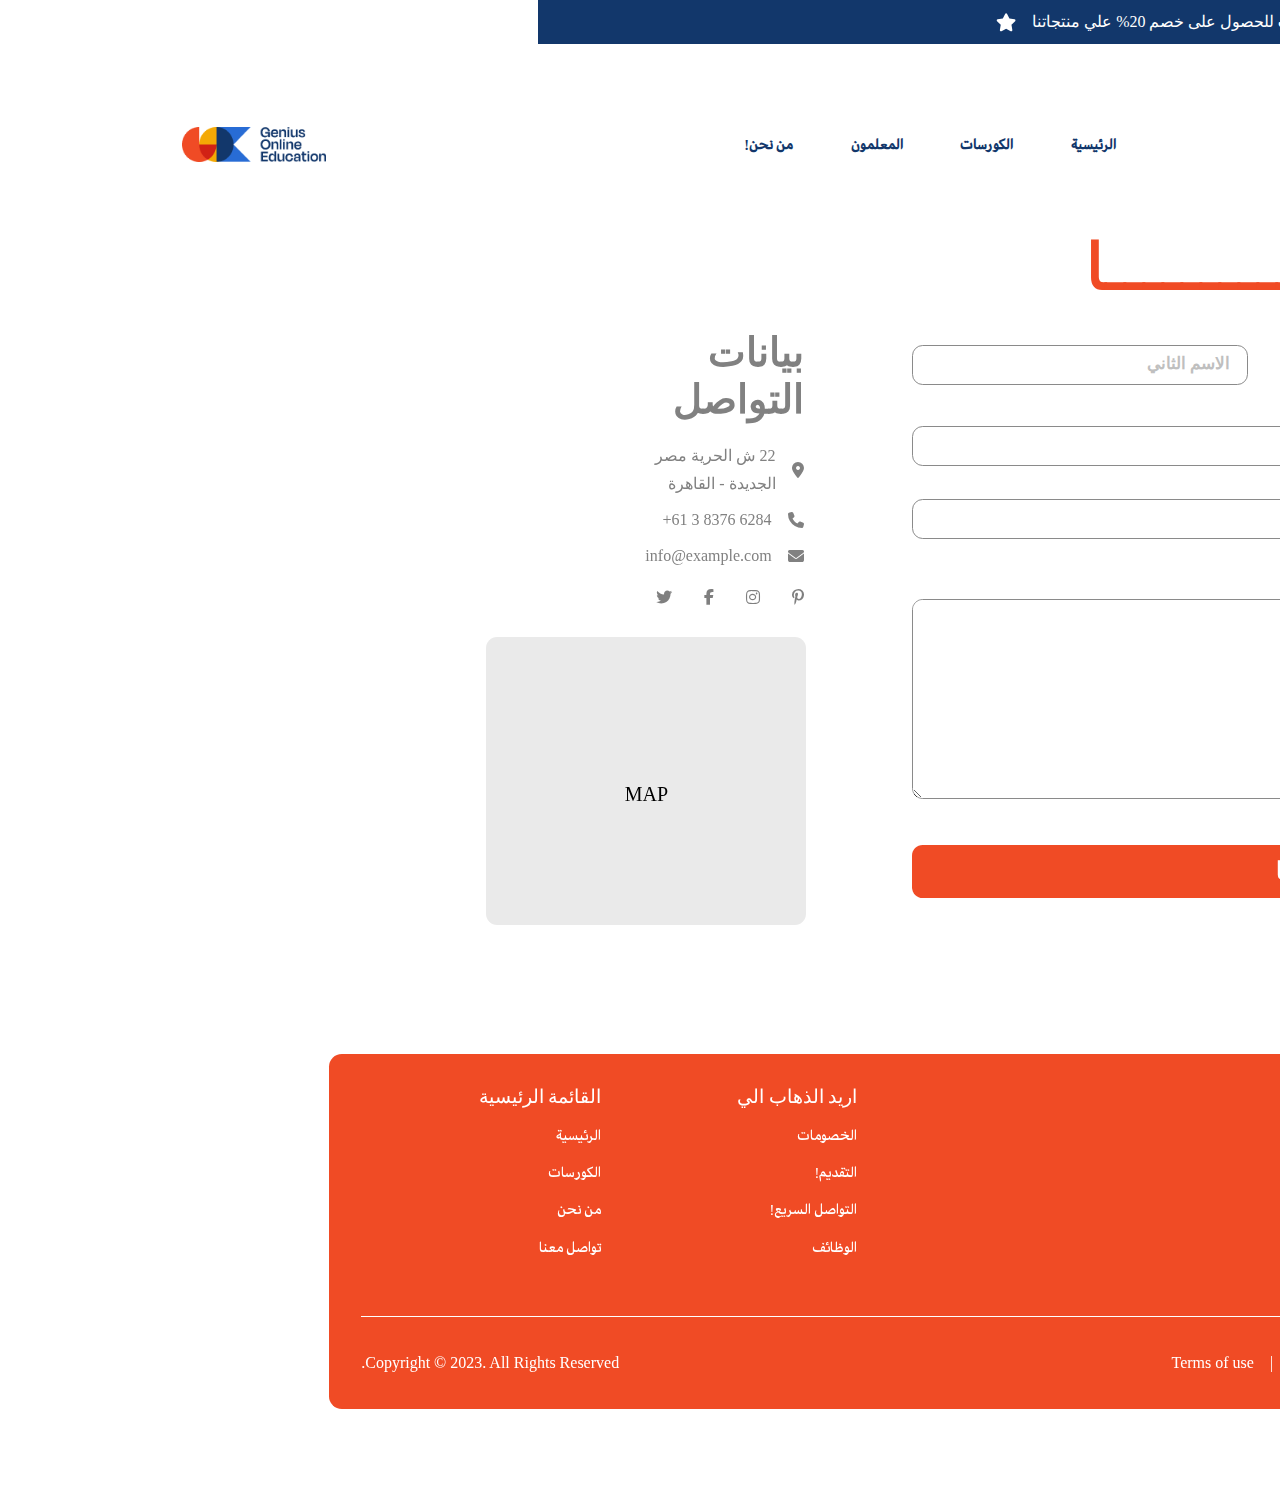
==== content-us.htm @ b76abf29 "first real project" ====
<!DOCTYPE html>
<html lang="ar" dir="rtl">
<head>
    <meta charset="UTF-8">
    <meta name="viewport" content="width=device-width, initial-scale=1.0">
    <title>Document</title>
    <link
    rel="stylesheet"
    href="https://cdnjs.cloudflare.com/ajax/libs/font-awesome/6.7.2/css/all.min.css"
    integrity="sha512-Evv84Mr4kqVGRNSgIGL/F/aIDqQb7xQ2vcrdIwxfjThSH8CSR7PBEakCr51Ck+w+/U6swU2Im1vVX0SVk9ABhg=="
    crossorigin="anonymous"
    referrerpolicy="no-referrer"
  />
  <link rel="stylesheet" href="./style/main.css" />
</head>
<body>
    <header class="header">
        <div class="topbar">
            <svg width="20" height="19" viewBox="0 0 20 19" fill="none" xmlns="http://www.w3.org/2000/svg">
                <path
                    d="M9.10547 0.882812C9.52734 0.0390625 10.7227 0.0742188 11.1094 0.882812L13.4297 5.55859L18.5625 6.29688C19.4766 6.4375 19.8281 7.5625 19.1602 8.23047L15.4688 11.8516L16.3477 16.9492C16.4883 17.8633 15.5039 18.5664 14.6953 18.1445L10.125 15.7188L5.51953 18.1445C4.71094 18.5664 3.72656 17.8633 3.86719 16.9492L4.74609 11.8516L1.05469 8.23047C0.386719 7.5625 0.738281 6.4375 1.65234 6.29688L6.82031 5.55859L9.10547 0.882812Z"
                    fill="white" />
            </svg>
    
            <p>استخدم كود <strong>كله بالحب</strong> للحصول على خصم 20% علي منتجاتنا</p>
            <svg width="20" height="19" viewBox="0 0 20 19" fill="none" xmlns="http://www.w3.org/2000/svg">
                <path
                    d="M9.10547 0.882812C9.52734 0.0390625 10.7227 0.0742188 11.1094 0.882812L13.4297 5.55859L18.5625 6.29688C19.4766 6.4375 19.8281 7.5625 19.1602 8.23047L15.4688 11.8516L16.3477 16.9492C16.4883 17.8633 15.5039 18.5664 14.6953 18.1445L10.125 15.7188L5.51953 18.1445C4.71094 18.5664 3.72656 17.8633 3.86719 16.9492L4.74609 11.8516L1.05469 8.23047C0.386719 7.5625 0.738281 6.4375 1.65234 6.29688L6.82031 5.55859L9.10547 0.882812Z"
                    fill="white" />
            </svg>
        </div>
        <nav class="navbar">
            <div class="container">
                <a href="./index.html" class="navbar-logo">
                    <img src="./assets/images/logo.png" alt="GENIUS-logo">
                </a>
                <ul class="navbar-menu">
                    <a href="./index.html">الرئيسية</a>
                    <a href="./courses.html">الكورسات</a>
                    <a href="./teachers.html">المعلمون</a>
                    <a href="./about-us.html">من نحن!</a>
                </ul>
                <div class="navbar-btns">
                    <a href=""> اكتشف الآن</a>
                    <a href="">تسجيل دخول</a>
                </div>
                <div class="navbar-barIcon">
                    <svg stroke="currentColor" fill="currentColor" stroke-width="0" viewBox="0 0 448 512" height="200px"
                        width="200px" xmlns="http://www.w3.org/2000/svg">
                        <path
                            d="M0 96C0 78.3 14.3 64 32 64l384 0c17.7 0 32 14.3 32 32s-14.3 32-32 32L32 128C14.3 128 0 113.7 0 96zM0 256c0-17.7 14.3-32 32-32l384 0c17.7 0 32 14.3 32 32s-14.3 32-32 32L32 288c-17.7 0-32-14.3-32-32zM448 416c0 17.7-14.3 32-32 32L32 448c-17.7 0-32-14.3-32-32s14.3-32 32-32l384 0c17.7 0 32 14.3 32 32z">
                        </path>
                    </svg>
                </div>
            </div>
        </nav>
    </header>
    <section class="contentus-header">
        <div class="container">
            <h2>تواصل <span>معنـــــــــــــــــــا</span></h2>
        </div>
    </section>
    <section class="contentus-body">
      <div class="coulmns1">
        <div class="contentus-name">
            <div class="container">
                <div class="row g-2">
                    <div class="col-md">
                      <div class="form-floating">
                        <input type="name" class="form-control form-control3" id="floatingname1" placeholder="الاسم الاول">
                        <label for="floatingname1"></label>
                      </div>
                    </div>
                    <div class="col-md">
                        <input type="name" class="form-control form-control4 " id="floatingname2" placeholder="الاسم الثاني" >
                        <label for="floatingname2"></label>
                    </div>
                    
                  </div>
            </div>
        </div>
        <div class="contentus-email">
            <div class="container">
            <div class="form-floating mb-3">
                <input type="email" class="form-control" id="floatingInput" placeholder="الأيميل">
                <label for="floatingInput"></label>
              </div>
              <div class="form-floating">
                <input type="number" class="form-control" id="floatingnum" placeholder="رقم الهاتف">
                <label for="floatingnum"></label>
              </div>
            </div>
        </div>
        <div class="contentus-comment">
            <div class="container">
                <div class="form-floating">
                    <textarea class="form-control form-control2" placeholder="الرسالة" id="floatingTextarea2" style="height: 100px"></textarea>
                    <label for="floatingTextarea2"></label>
                </div>
            </div>
        </div>
        <div class="contentus-btn">
            <div class="container">
                <button> <span>أرسل إلينا </span></button>
            </div>
        </div>
      </div>
      <div class="columns2">
        <div class="contentus-body-lside">
            <div class="container">
                <div class="footer-top-logo">
                    <h2>بيانات التواصل</h2>
                    <div class="footer-contact">
                        <p>
                            <i class="fas fa-location-dot"></i>
                            <span>22 ش الحرية مصر الجديدة - القاهرة</span>
                        </p>
                        <p>
                            <i class="fas fa-phone"></i>
                            <span>6284 8376 3 61+</span>  
                        </p>
                        <p>
                            <i class="fas fa-envelope"></i>
                            <span>info@example.com</span>
                        </p>
                    </div>
                    <div class="footer-social">
                        <i class="fab fa-pinterest-p"></i>
                        <i class="fab fa-instagram"></i>
                        <i class="fab fa-facebook-f"></i>
                        <i class="fab fa-twitter"></i>
                    </div>
                </div>
            </div>
        </div>
        <div class="map">
          <p>MAP</p>
        </div>
       </div>
    </section>
    <section class="footer">
        <footer class="footer py">
          <div class="container">
              <div class="footer-container">
                  <div class="footer-top">
                      <div class="footer-top-logo">
                          <div class="footer-logo">
                              <img src="./assets/images/logo2.png" alt="logo2">
                          </div>
                          <div class="footer-contact">
                              <p>
                                  <i class="fas fa-location-arrow"></i>
                                  <span>العنوان</span>
                              </p>
                              <p>
                                  <i class="fas fa-phone"></i>
                                  <span>01000000043</span>
                              </p>
                              <p>
                                  <i class="fas fa-envelope"></i>
                                  <span>info@websites.com</span>
                              </p>
                          </div>
                          <div class="footer-social">
                              <i class="fab fa-twitter"></i>
                              <i class="fab fa-facebook-f"></i>
                              <i class="fab fa-instagram"></i>
                              <i class="fab fa-pinterest-p"></i>
                          </div>
                      </div>
                      <div class="footer-top-links">
                          <h3>اريد الذهاب الي</h3>
                          <a href="#">الخصومات</a>
                          <a href="#">التقديم!</a>
                          <a href="#">التواصل السريع!</a>
                          <a href="#">الوظائف</a>
                      </div>
                      <div class="footer-top-links">
                          <h3>القائمة الرئيسية</h3>
                          <a href="#">الرئيسية</a>
                          <a href="./courses.html">الكورسات</a>
                          <a href="./about-us.html">من نحن</a>
                          <a href="./content-us.htm">تواصل معنا</a>
                      </div>
                  </div>
                  <div class="footer-bottom">
                      <div class="footer-bottom-terms">
                          <p>Privacy Environmental Policy</p>
                          <span>|</span>
                          <p>Terms of use</p>
                      </div>
                      <p>Copyright © 2023. All Rights Reserved.</p>
                  </div>
              </div>
          </div>
      </footer>
      </section>

</body>
</html>
---- style/main.css ----
@import "./reset.css";
@import "./variables.css";
@import "./responsive.css";
@import "./navbar.css";
@import "./heroBanner.css";
@import "./sectionHeader.css";
@import "./home.css";
@import "./footer.css";
@import "./courses.css";
@import "./teachers.css";
@import "./about-us.css";
@import "./content-us.css";
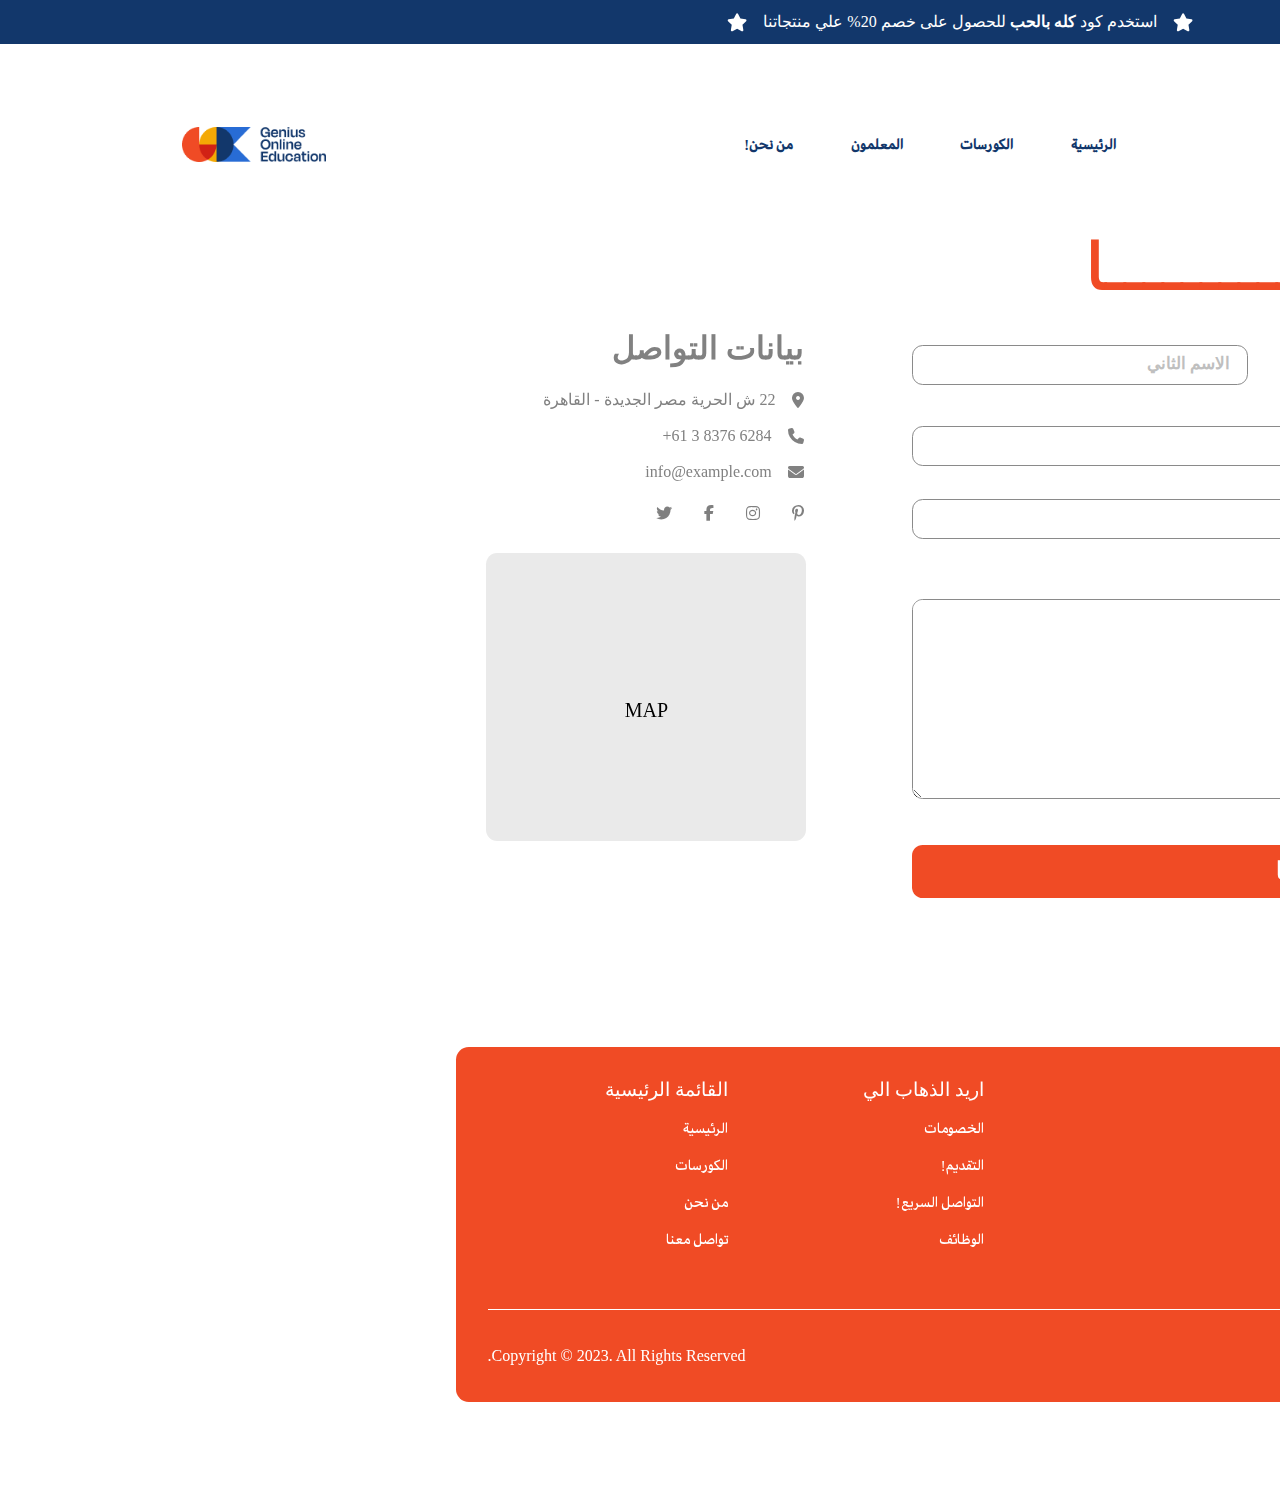
==== commit ee8dcd2c: ""first update project"" ====
--- a/content-us.htm
+++ b/content-us.htm
@@ -15,7 +15,8 @@
 </head>
 <body>
     <header class="header">
-        <div class="topbar">
+        <section class="contentus-topbar">
+            <div class="topbar">
             <svg width="20" height="19" viewBox="0 0 20 19" fill="none" xmlns="http://www.w3.org/2000/svg">
                 <path
                     d="M9.10547 0.882812C9.52734 0.0390625 10.7227 0.0742188 11.1094 0.882812L13.4297 5.55859L18.5625 6.29688C19.4766 6.4375 19.8281 7.5625 19.1602 8.23047L15.4688 11.8516L16.3477 16.9492C16.4883 17.8633 15.5039 18.5664 14.6953 18.1445L10.125 15.7188L5.51953 18.1445C4.71094 18.5664 3.72656 17.8633 3.86719 16.9492L4.74609 11.8516L1.05469 8.23047C0.386719 7.5625 0.738281 6.4375 1.65234 6.29688L6.82031 5.55859L9.10547 0.882812Z"
@@ -28,8 +29,10 @@
                     d="M9.10547 0.882812C9.52734 0.0390625 10.7227 0.0742188 11.1094 0.882812L13.4297 5.55859L18.5625 6.29688C19.4766 6.4375 19.8281 7.5625 19.1602 8.23047L15.4688 11.8516L16.3477 16.9492C16.4883 17.8633 15.5039 18.5664 14.6953 18.1445L10.125 15.7188L5.51953 18.1445C4.71094 18.5664 3.72656 17.8633 3.86719 16.9492L4.74609 11.8516L1.05469 8.23047C0.386719 7.5625 0.738281 6.4375 1.65234 6.29688L6.82031 5.55859L9.10547 0.882812Z"
                     fill="white" />
             </svg>
-        </div>
-        <nav class="navbar">
+            </div>
+        </section>
+        <section class="contentus-navbar">
+            <nav class="navbar">
             <div class="container">
                 <a href="./index.html" class="navbar-logo">
                     <img src="./assets/images/logo.png" alt="GENIUS-logo">
@@ -53,7 +56,8 @@
                     </svg>
                 </div>
             </div>
-        </nav>
+            </nav>
+        </section>
     </header>
     <section class="contentus-header">
         <div class="container">
@@ -138,7 +142,7 @@
         </div>
        </div>
     </section>
-    <section class="footer">
+    <section class="footer contentus-footer">
         <footer class="footer py">
           <div class="container">
               <div class="footer-container">
